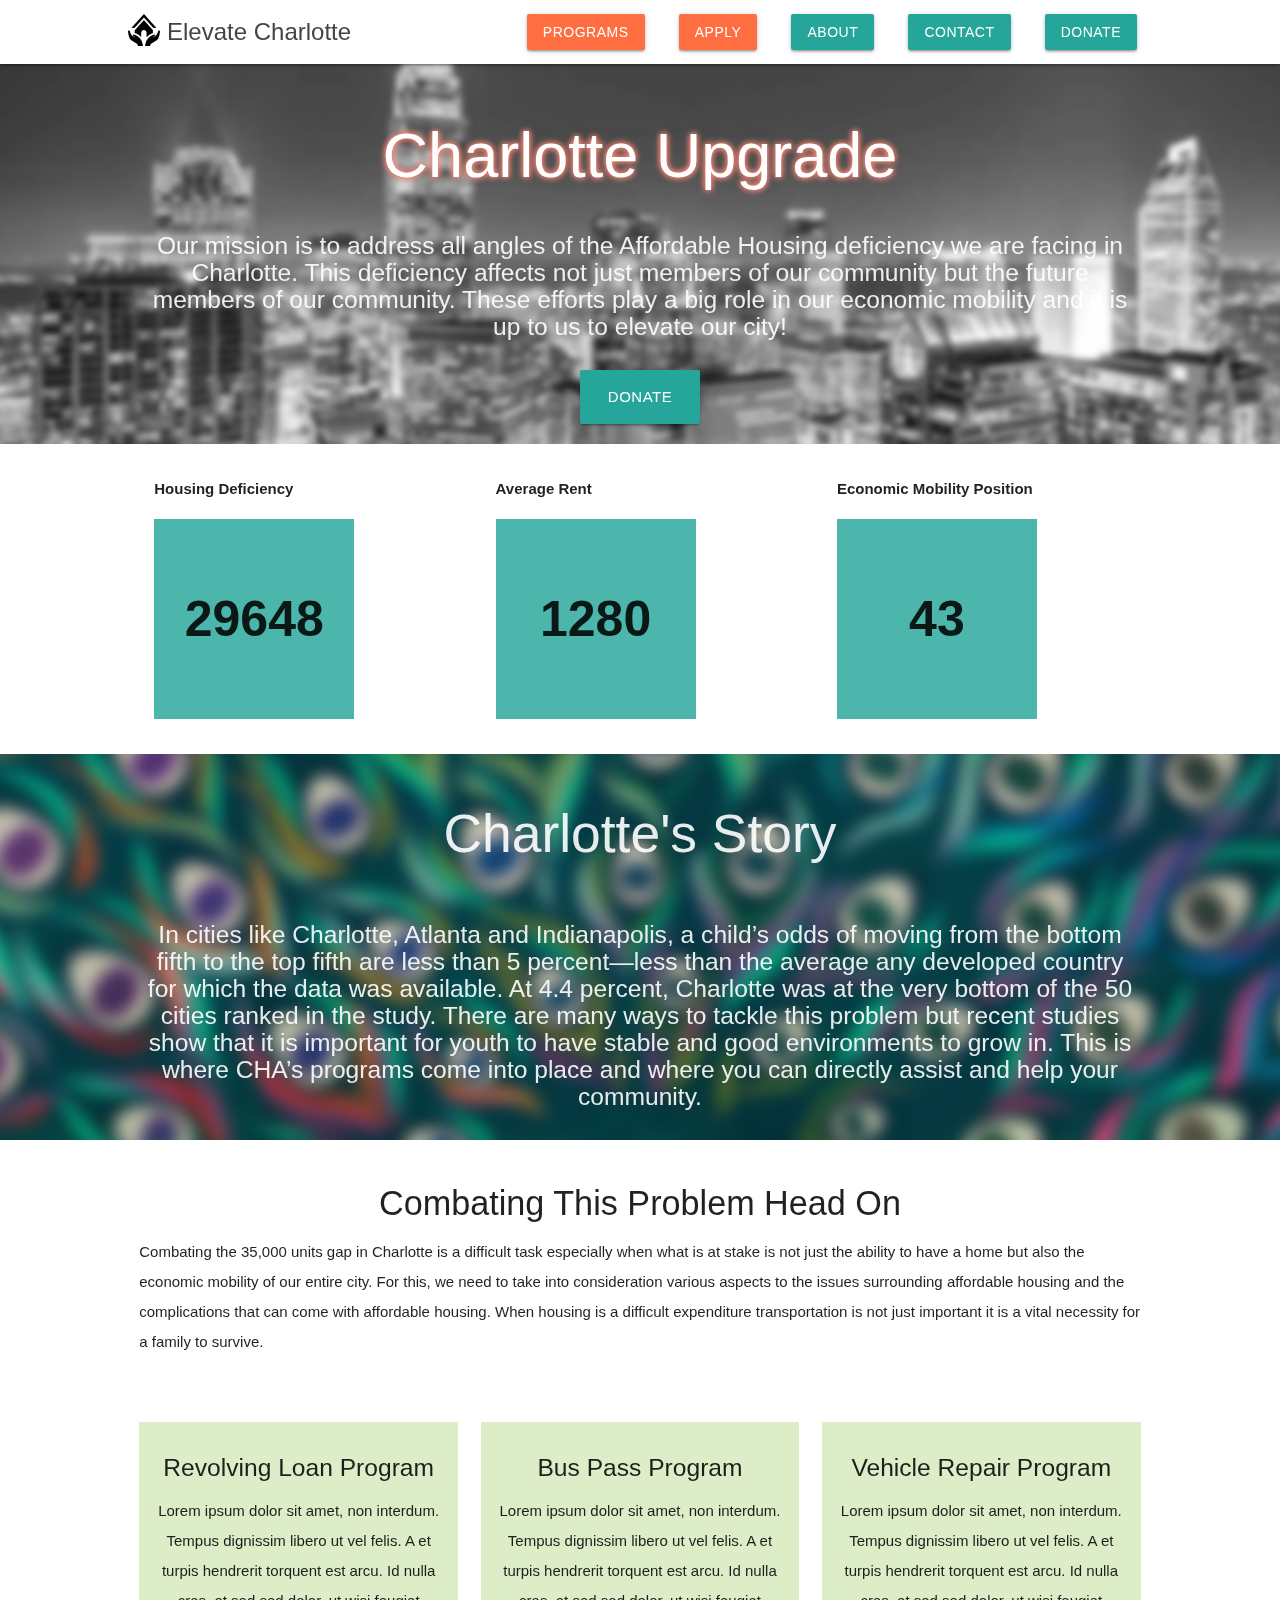
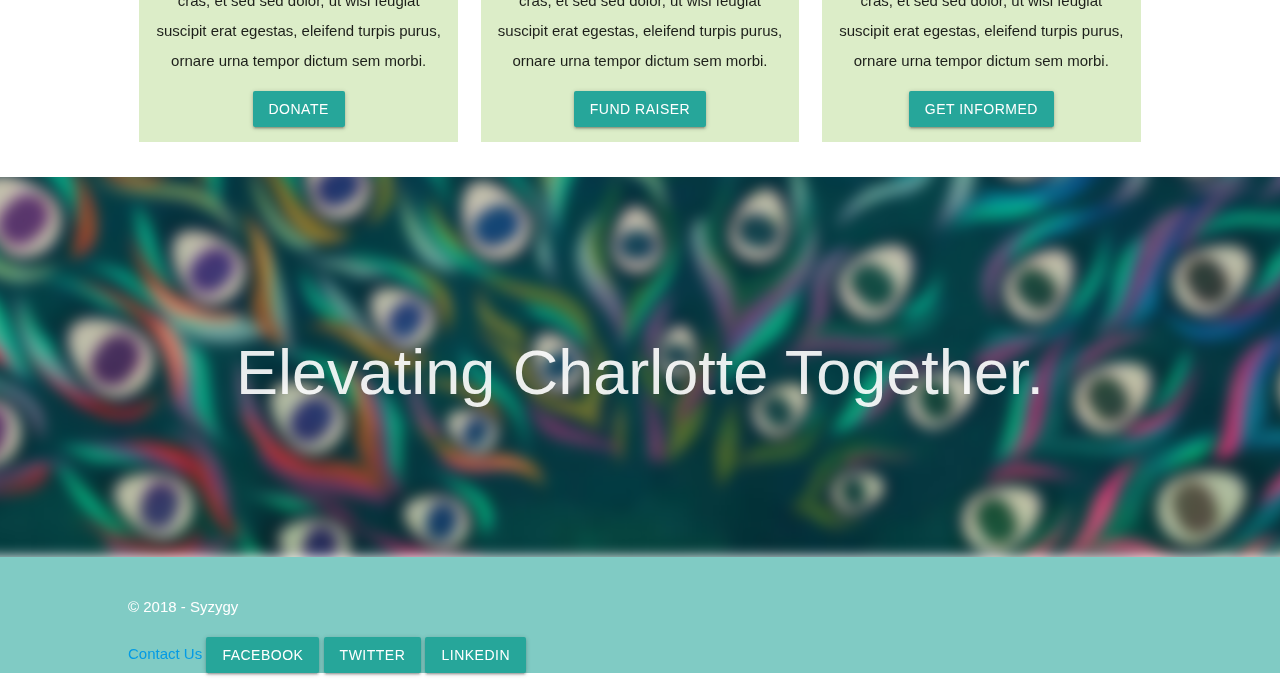
==== Elevate Charlotte/index.html @ b88e6bd7 "final" ====
<!DOCTYPE html>
<html lang="en">

<head>
    <meta http-equiv="Content-Type" content="text/html; charset=UTF-8" />
    <meta name="viewport" content="width=device-width, initial-scale=1" />
    <title>Elevate Charlotte</title>
    <!-- CSS  -->
    <link href="https://fonts.googleapis.com/icon?family=Material+Icons" rel="stylesheet">
    <link href="css/materialize.css" type="text/css" rel="stylesheet" media="screen,projection" />
    <link href="css/style.css" type="text/css" rel="stylesheet" media="screen,projection" />
    <link type="text/css" rel="stylesheet" href="css/custom.css" />
    <!--Let browser know website is optimized for mobile-->
    <meta name="viewport" content="width=device-width, initial-scale=1.0" />
    <link href="favicon.ico" rel="icon" type="image/x-icon" />
</head>

<body>
    <nav class="white" role="navigation">
        <div class="nav-wrapper container">
            <a id="logo-container" href="index.html" class="brand-logo"><img src="house-with-hands.png"/>Elevate Charlotte</a>
            <ul class="right hide-on-med-and-down">
                <a class="dropdown-trigger btn deep-orange accent-2" data-target='dropdown1' href="#">Programs</a>
                <ul id='dropdown1' class='dropdown-content'>
                    <li><a target="_blank" href="revolving loan.html" href="#!">Revolving Loan Program</a></li>
                    <li><a target="_blank" href="bus pass.html">Bus Pass Program</a></li>
                    <li><a href="#!">Vehicle Repair Program</a></li>
                </ul>
                <a class="dropdown-trigger btn deep-orange accent-2" data-target='dropdown2' href="#">Apply</a>
                <ul id='dropdown2' class='dropdown-content'>
                    <li><a href="#!">CHA Affordable Housing</a></li>
                    <li><a href="#!">Revolving Loan</a></li>
                    <li><a href="#!">Bus Pass</a></li>
                    <li><a href="#!">Vehicle Repair</a></li>
                </ul>
                <a class="btn" href="#">About</a>
                <a class="btn" href="#">Contact</a>
                <a class="btn" href="#">Donate</a>
            </ul>
            <ul id="nav-mobile" class="sidenav">
                <li><a class="subheader">Programs</a></li>
                <li><a href="#!">Revolving Loan Program</a></li>
                <li><a href="#!">Bus Pass Program</a></li>
                <li><a href="#!">Vehicle Repair Program</a></li>
                <li><a class="subheader">Apply</a></li>
                <li><a href="#!">CHA Affordable Housing</a></li>
                <li><a href="#!">Revolving Loan</a></li>
                <li><a href="#!">Bus Pass</a></li>
                <li><a href="#!">Vehicle Repair</a></li>
            </ul>
            <!-- <a href="#" data-target="slide-out" class="sidenav-trigger"><i class="material-icons">menu</i></a> -->
            <a href="#" data-target="nav-mobile" class="sidenav-trigger"><i class="material-icons">menu</i></a>
        </div>
    </nav>
    <div id="index-banner" class="parallax-container">
        <div class="section no-pad-bot">
            <div class="container">
                <br>
                <br>
                <h1 class="header center teal-text text-lighten-2">Charlotte Upgrade</h1>
                <div class="row center">
                    <h5 class="header col s12 light">Our mission is to address all angles of the Affordable Housing deficiency we are facing in Charlotte. This deficiency affects not just members of our community but the future members of our community. These efforts play a big role in our economic mobility and it is up to us to elevate our city!</h4>
                </div>
                <div class="row center">
                    <a href="http://materializecss.com/getting-started.html" id="download-button" class="btn-large waves-effect waves-light teal lighten-1">Donate</a>
                </div>
                <br>
                <br>
            </div>
        </div>
        <div class="parallax"><img src="charlotteSkyline.png" alt="Unsplashed background img 1" style="filter: blur(3px);"></div>
    </div>
    <div class="container">
        <div class="section">
            <!--   Icon Section   -->
            <div class="row">
                <div class="col s12 m4">
                    <div class="icon-block" style="text-align:left;font-weight:bold;">
                        <p class="">Housing Deficiency </p>
                        <div class="counter" data-count="34000"></div>
                    </div>
                </div>
                <div class="col s12 m4">
                    <div class="icon-block" style="text-align:left;font-weight:bold;">
                        <p>Average Rent</p>
                        <div class="counter" data-count="1468">0</div>
                    </div>
                </div>
                <div class="col s12 m4">
                    <div class="icon-block" style="text-align:left;font-weight:bold;">
                        <p>Economic Mobility Position</p>
                        <div class="counter" data-count="50">0</div>
                    </div>
                </div>
            </div>
        </div>
    </div>
    <div class="parallax-container valign-wrapper">
        <div class="section no-pad-bot">
            <div class="container">
                <div class="row center">
                    <h2 class="header col s12 light">Charlotte's Story</h2>
                </div>
                <div class="row center">
                    <h5 class="header col s12 light">
                        In cities like Charlotte, Atlanta and Indianapolis, a child’s odds of moving from the bottom fifth to the top fifth are less than 5 percent—less than the average any developed country for which the data was available. At 4.4 percent, Charlotte was at the very bottom of the 50 cities ranked in the study.
                        There are many ways to tackle this problem but recent studies show that it is important for youth to have stable and good environments to grow in. This is where CHA’s programs come into place and where you can directly assist and help your community. 
                    </h5>
                </div>
            </div>
        </div>
        <div class="parallax"><img style="filter:blur(8px);" src="Betterment_peacock.png" alt="Unsplashed background img 2"></div>
    </div>
    <div class="container">
        <div class="section">
            <div class="row">
                <div class="col s12 center">
                    <h3><i class="mdi-content-send brown-text"></i></h3>
                    <h4>Combating This Problem Head On</h4>
                    <p class="left-align light">Combating the 35,000 units gap in Charlotte is a difficult task especially when what is at stake is not just the ability to have a home but also the economic mobility of our entire city. For this, we need to take into consideration various aspects to the issues surrounding affordable housing and the complications that can come with affordable housing. When housing is a difficult expenditure transportation is not just important it is a vital necessity for a family to survive.</p>
                </div>
            </div>
        </div>
    </div>
    <div class="container">
        <div class="section">
            <!--   Icon Section   -->
            <div class="row">
                <div class="col s12 m4">
                    <div class="icon-block light-green lighten-4" style="text-align: center;padding:15px;">
                        <h5 class="center">Revolving Loan Program</h5>
                        <p class="light">Lorem ipsum dolor sit amet, non interdum. Tempus dignissim libero ut vel felis. A et turpis hendrerit torquent est arcu. Id nulla cras, et sed sed dolor, ut wisi feugiat suscipit erat egestas, eleifend turpis purus, ornare urna tempor dictum sem morbi.</p>
                        <a href="#!" class="btn center-align">Donate</a>
                    </div>
                </div>
                <div class="col s12 m4">
                    <div class="icon-block light-green lighten-4" style="text-align: center;padding:15px;">
                        <h5 class="center">Bus Pass Program</h5>
                        <p class="light">Lorem ipsum dolor sit amet, non interdum. Tempus dignissim libero ut vel felis. A et turpis hendrerit torquent est arcu. Id nulla cras, et sed sed dolor, ut wisi feugiat suscipit erat egestas, eleifend turpis purus, ornare urna tempor dictum sem morbi.</p>
                        <a href="#!" class="btn center-align">Fund Raiser</a>
                    </div>
                </div>
                <div class="col s12 m4">
                    <div class="icon-block light-green lighten-4" style="text-align: center;padding:15px;">
                        <h5 class="center">Vehicle Repair Program</h5>
                        <p class="light">Lorem ipsum dolor sit amet, non interdum. Tempus dignissim libero ut vel felis. A et turpis hendrerit torquent est arcu. Id nulla cras, et sed sed dolor, ut wisi feugiat suscipit erat egestas, eleifend turpis purus, ornare urna tempor dictum sem morbi.</p>
                        <a href="#!" class="btn center-align">Get Informed</a>
                    </div>
                </div>
            </div>
        </div>
    </div>
    <div class="parallax-container valign-wrapper">
        <div class="section no-pad-bot">
            <div class="container">
                <div class="row center">
                    <h1 class="header col s12 light">Elevating Charlotte Together.</h1>
                </div>
            </div>
        </div>
        <div class="parallax"><img src="Betterment_peacock.png" alt="Unsplashed background img 3" style="filter:blur(7px);"></div>
    </div>
    <footer class="page-footer teal lighten-3">
        <div class="container">
            <div class="row">
                <footer>
                    <div class="copyright">
                        <p>&copy 2018 - Syzygy</p>
                    </div>
                    <div class="social">
                        <a href="#" class="support">Contact Us</a>
                        <a href="#" class="face btn">Facebook</a>
                        <a href="#" class="tweet btn">Twitter</a>
                        <a href="#" class="linked btn">LinkedIn</a>
                    </div>
                </footer>
                <!--  Scripts-->
                <script src="https://code.jquery.com/jquery-2.1.1.min.js"></script>
                <script src="js/materialize.js"></script>
                <script src="js/init.js"></script>
                <script src="js/custom.js"></script>
</body>

</html>
---- Elevate Charlotte/css/style.css ----
/* Custom Stylesheet */


/**
 * Use this file to override Materialize files so you can update
 * the core Materialize files in the future
 *
 * Made By MaterializeCSS.com
 */

nav ul a {
    color: #444;
    font-size: 20px;
}

nav .brand-logo {
    color: #444;
    font-size: 24px;
}

nav .brand-logo img {
    margin: 0 7px -6px 0;
}

p {
    line-height: 2rem;
}

.sidenav-trigger {
    color: #26a69a;
}

.parallax-container {
    min-height: 380px;
    line-height: 0;
    height: auto;
    color: rgba(255, 255, 255, .9);
}

.parallax-container .section {
    width: 100%;
}


@media only screen and (max-width: 992px) {
    .parallax-container .section {
        position: absolute;
        top: 40%;
    }
    #index-banner .section {
        top: 10%;
    }
}

@media only screen and (max-width: 600px) {
    #index-banner .section {
        top: 0;
    }
}

.icon-block {
    padding: 0 15px;
}

.icon-block .material-icons {
    font-size: inherit;
}

footer.page-footer {
    margin: 0;
}



/*Counter Style*/

.counter {
    display: table-cell;
    text-align: center;
    margin: 1.5%;
    font-size: 50px;
    background-color: #4db6ac;
    width: 200px;
    /*border-radius: 50%;*/
    height: 200px;
    vertical-align: middle;
}
---- Elevate Charlotte/css/custom.css ----
.card-content {
  margin-top: 5px !important;
}
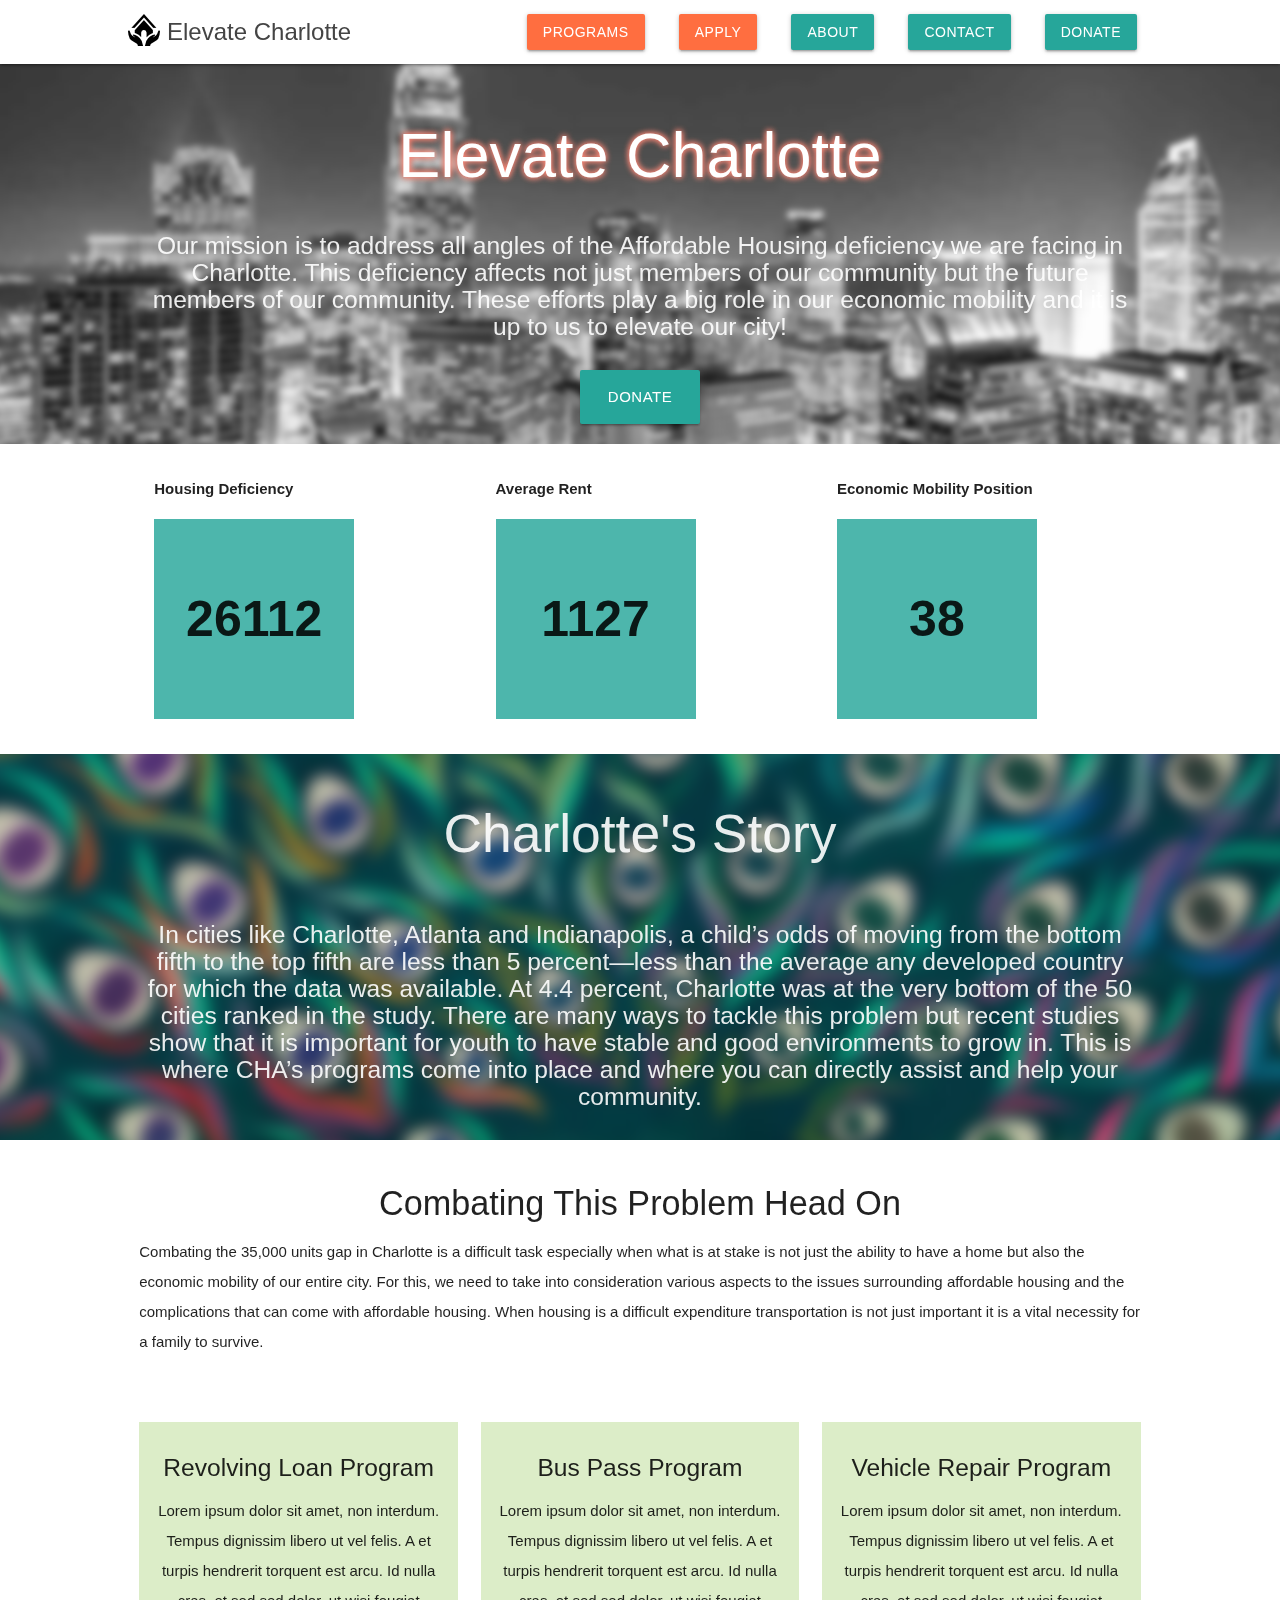
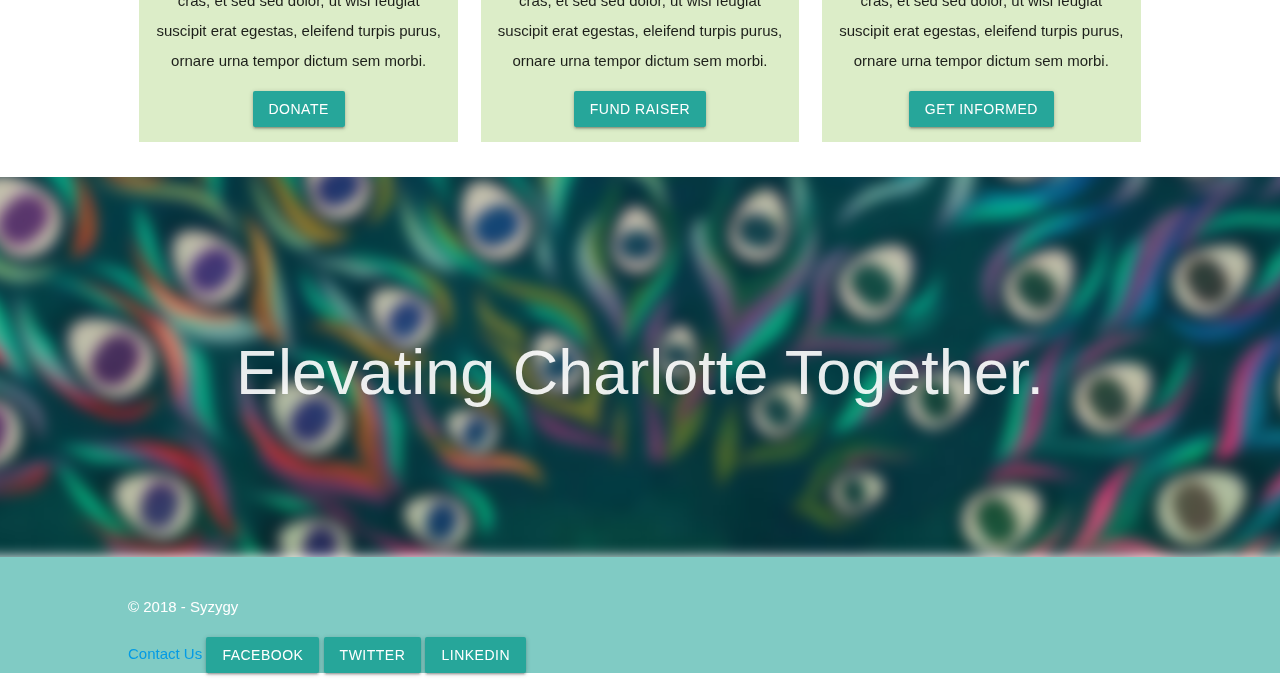
==== commit bf55303e: "commit" ====
--- a/Elevate Charlotte/index.html
+++ b/Elevate Charlotte/index.html
@@ -57,7 +57,7 @@
             <div class="container">
                 <br>
                 <br>
-                <h1 class="header center teal-text text-lighten-2">Charlotte Upgrade</h1>
+                <h1 class="header center teal-text text-lighten-2">Elevate Charlotte</h1>
                 <div class="row center">
                     <h5 class="header col s12 light">Our mission is to address all angles of the Affordable Housing deficiency we are facing in Charlotte. This deficiency affects not just members of our community but the future members of our community. These efforts play a big role in our economic mobility and it is up to us to elevate our city!</h4>
                 </div>
